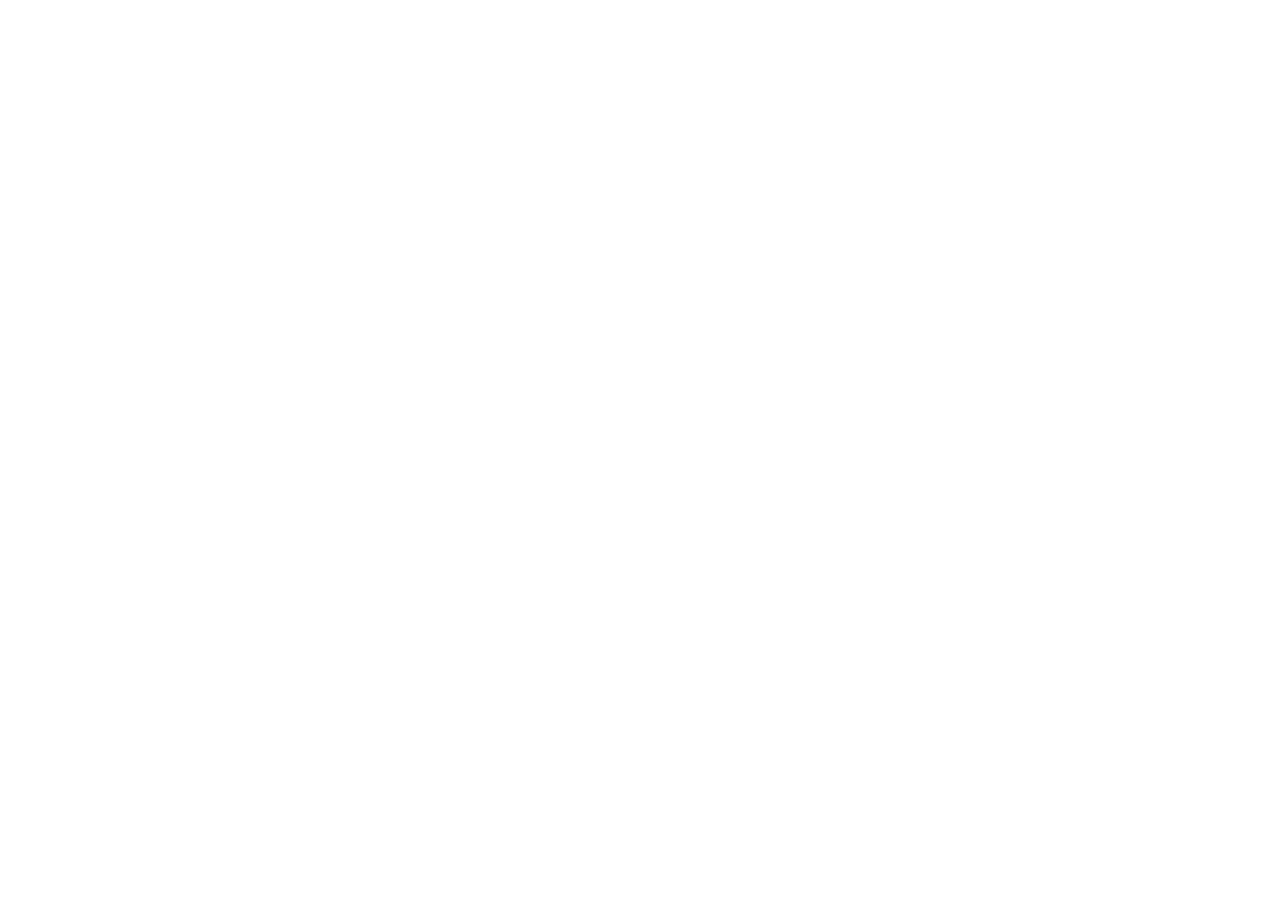
==== index.html @ cac6dc1b "added index.html and style.css" ====
<!DOCTYPE html>
<html lang="en">
<head>
    <meta charset="UTF-8">
    <meta name="viewport" content="width=device-width, initial-scale=1.0">
    <link rel="stylesheet" href="css/style.css">
    <title>Quiz App</title>
</head>
<body>
    
</body>
</html>
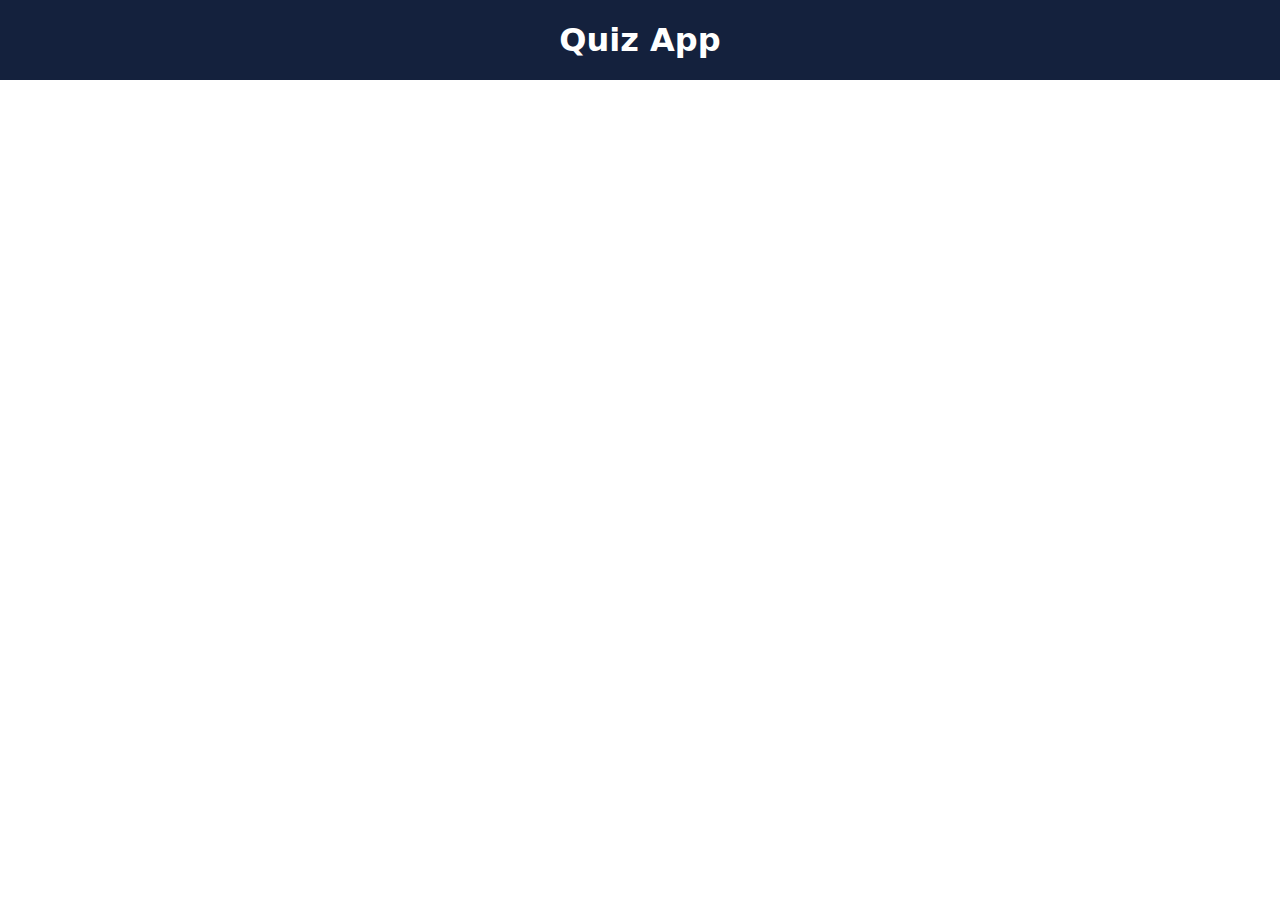
==== commit 95d9ed4c: "added header with title and fixed the position" ====
--- a/index.html
+++ b/index.html
@@ -7,6 +7,15 @@
     <title>Quiz App</title>
 </head>
 <body>
+    <header id="header" class="header-container">
+            <h1>Quiz App</h1>
+    </header>
+    <main class="main-container">
+
+    </main>
+    <footer class="footer-container">
+
+    </footer>
     
 </body>
 </html>--- a/css/style.css
+++ b/css/style.css
@@ -0,0 +1,23 @@
+*{
+    box-sizing: border-box;
+    margin: 0;
+    padding: 0;
+}
+
+body{
+    background-color: edf2f4;
+    font-family: system-ui;
+}
+
+.header-container{
+    background-color: #14213d;
+    color: #FFFFFF;
+    height: 80px;
+    width: 100%;
+    display:flex;
+    justify-content: center;
+    align-items: center;
+    z-index: 3;
+    position: fixed;
+    top: 0;
+}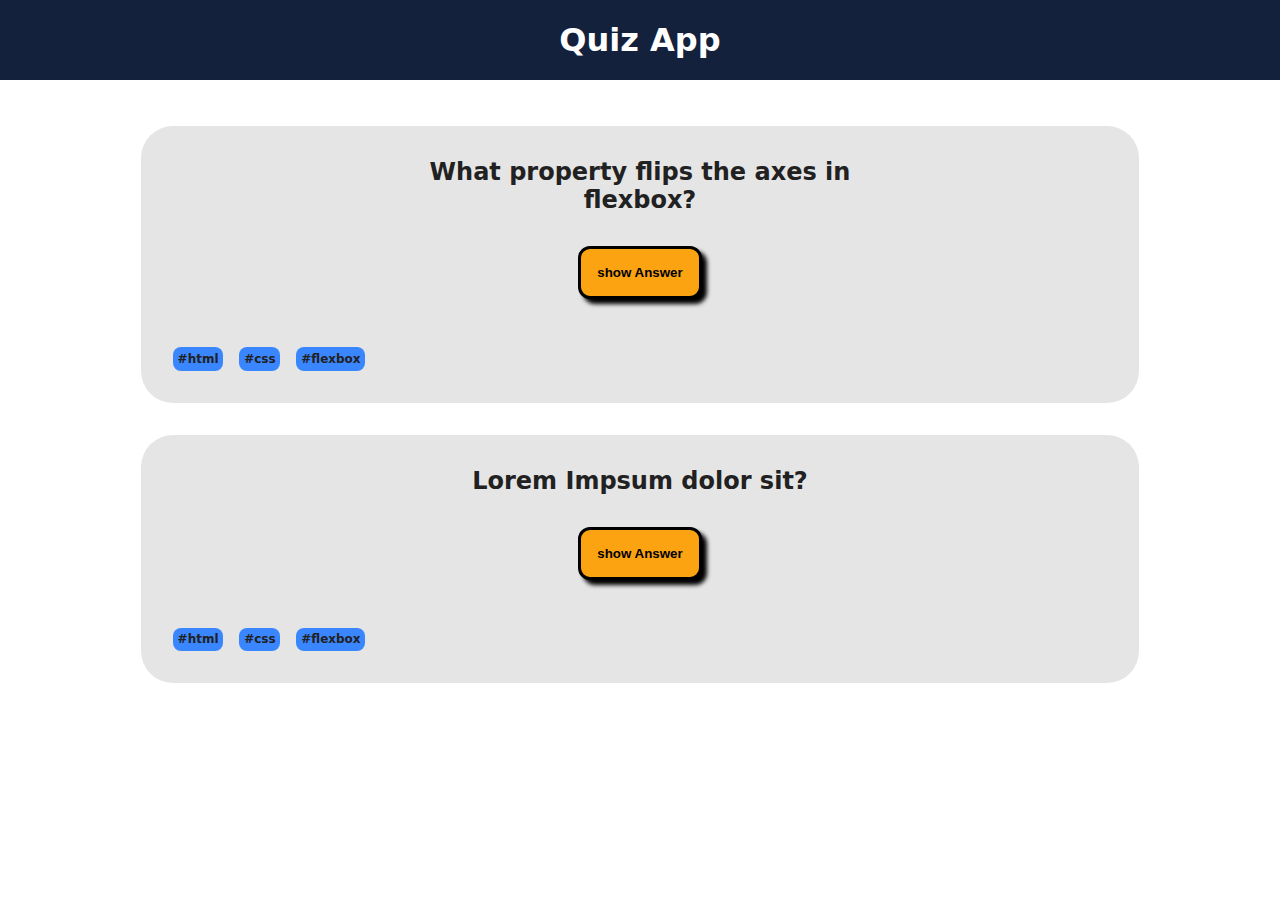
==== commit 7364ea91: "added questioncard" ====
--- a/index.html
+++ b/index.html
@@ -7,15 +7,34 @@
     <title>Quiz App</title>
 </head>
 <body>
+
     <header id="header" class="header-container">
             <h1>Quiz App</h1>
     </header>
     <main class="main-container">
+        <div class="question-card">
+            <h2>What property flips the axes in flexbox?</h2>
+            <button class="answer-button">show Answer</button>
+            <ul class="card-chips">
+                <li class="card-chip">#html</li>
+                <li class="card-chip">#css</li>
+                <li class="card-chip">#flexbox</li>
+            </ul>
+        </div>
+        <div class="question-card">
+            <h2>Lorem Impsum dolor sit?</h2>
+            <button class="answer-button">show Answer</button>
+            <ul class="card-chips">
+                <li class="card-chip">#html</li>
+                <li class="card-chip">#css</li>
+                <li class="card-chip">#flexbox</li>
+            </ul>
+        </div>
 
     </main>
     <footer class="footer-container">
 
     </footer>
-    
+
 </body>
 </html>--- a/css/style.css
+++ b/css/style.css
@@ -20,4 +20,68 @@
     z-index: 3;
     position: fixed;
     top: 0;
-}+}
+
+.main-container{
+    position: relative;
+    margin-top: 110px;
+    padding: 1rem;
+    display: flex;
+    flex-direction: column;
+    justify-content: center;
+    align-items: center;
+    align-content: center;
+    gap: 2rem;
+
+    width: 100%;
+}
+
+.question-card{
+    background-color: #e5e5e5;
+    color: rgb(33, 33, 33);
+    display: flex;
+    flex-direction: column;
+    justify-content: space-evenly;
+    align-items:center;
+    padding: 2rem;
+    gap: 2rem;
+    width: 80%;
+    flex: 1;
+
+    border-radius: 2rem;
+    /* height: 250px; */
+    
+}
+.question-card h2{
+    width: 50%;
+    color: rgb(33, 33, 33);
+    text-align: center;
+}
+
+.answer-button{
+    padding: 1rem;
+    border-radius: 12px;
+    box-shadow: 5px 5px 4px;
+    border: solid;
+    font-weight: 600;
+    background-color: #fca311;
+}
+
+.card-chips{
+    list-style-type: none;
+    display: flex;
+    align-self: start;
+    padding: 0,5rem;
+    gap: 1rem;
+    margin-top: 1rem;
+}
+.card-chip{
+    padding: 0.3rem;
+    gap: 1rem;
+
+    background-color: #3a86ff;
+    border-radius: 8px;
+
+    font-size: 12px;
+    font-weight: 700;
+}
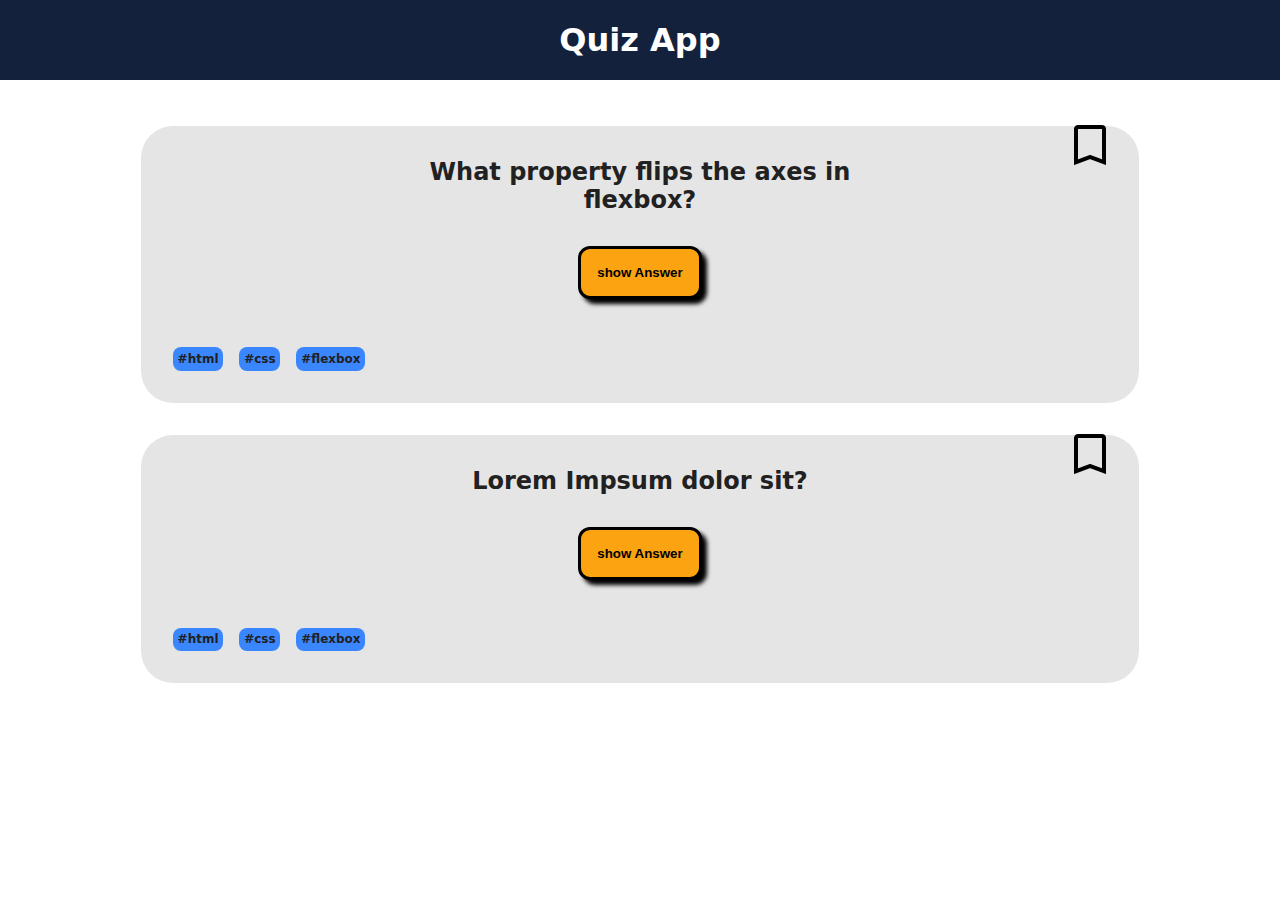
==== commit 411ddb93: "added bookmark image to question-card" ====
--- a/index.html
+++ b/index.html
@@ -20,6 +20,7 @@
                 <li class="card-chip">#css</li>
                 <li class="card-chip">#flexbox</li>
             </ul>
+            <img src="./images/bookmark-48.png" alt="bookmark" class="bookmark-img">
         </div>
         <div class="question-card">
             <h2>Lorem Impsum dolor sit?</h2>
@@ -29,6 +30,7 @@
                 <li class="card-chip">#css</li>
                 <li class="card-chip">#flexbox</li>
             </ul>
+            <img src="./images/bookmark-48.png" alt="bookmark" class="bookmark-img">
         </div>
 
     </main>
--- a/css/style.css
+++ b/css/style.css
@@ -50,7 +50,7 @@
 
     border-radius: 2rem;
     /* height: 250px; */
-    
+    position: relative;
 }
 .question-card h2{
     width: 50%;
@@ -85,3 +85,9 @@
     font-size: 12px;
     font-weight: 700;
 }
+
+.bookmark-img{
+    position: absolute;
+    right: 25px;
+    top: -5px
+}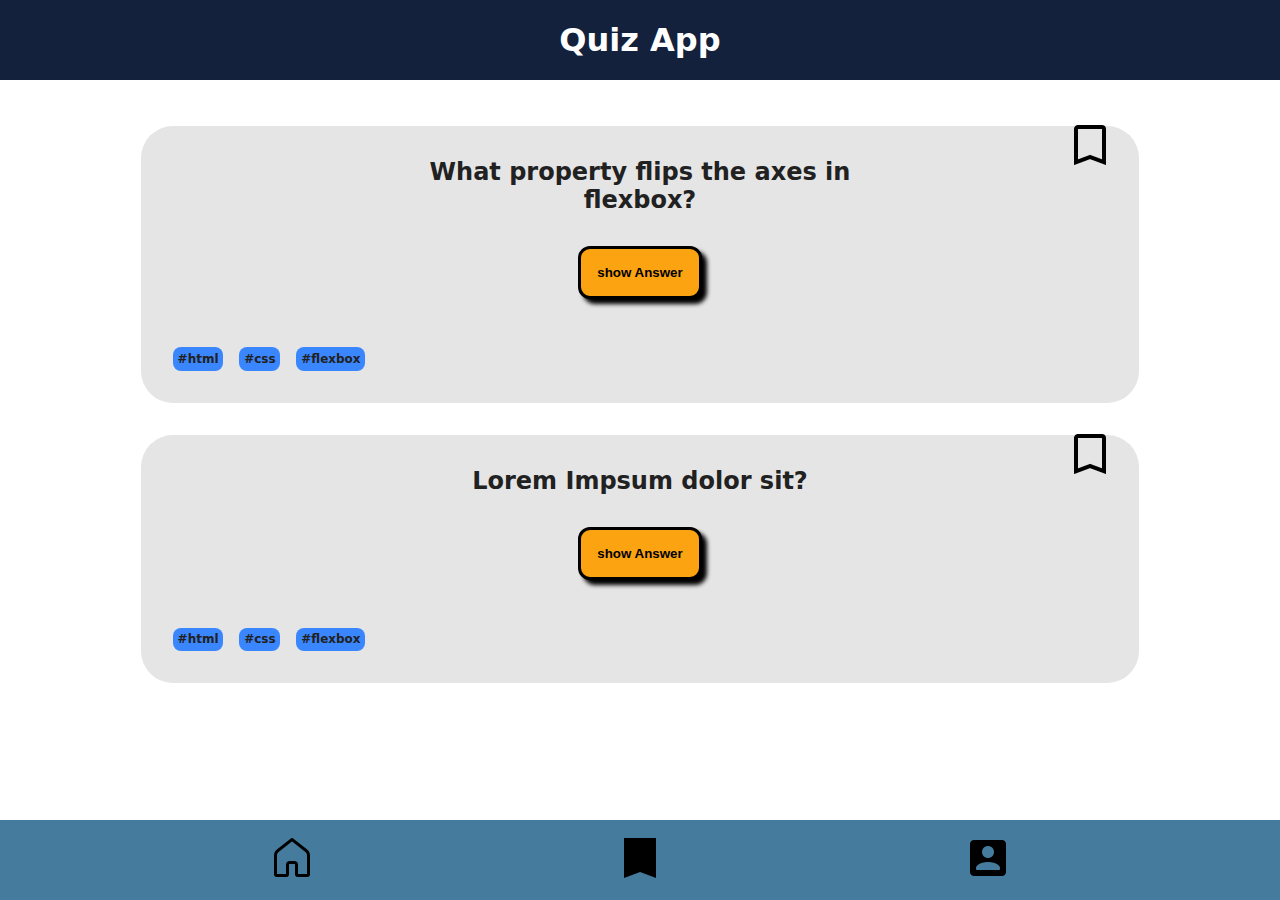
==== commit 72b2642f: "added navbar bottom" ====
--- a/index.html
+++ b/index.html
@@ -34,8 +34,12 @@
         </div>
 
     </main>
-    <footer class="footer-container">
-
+    <footer class="footer-container">    
+            <ul class="navbar-bottom-container">
+                <li><a href="#"><img src="./images/icons8-home-48.png" alt=""></a></li>
+                <li><a href="#"><img src="./images/bookmark-48-filled.png" alt=""></a></li>
+                <li><a href="#"><img src="./images/icons8-avatar-48.png" alt=""></a></li>
+            </ul>
     </footer>
 
 </body>
--- a/css/style.css
+++ b/css/style.css
@@ -34,6 +34,7 @@
     gap: 2rem;
 
     width: 100%;
+    z-index: 1;
 }
 
 .question-card{
@@ -90,4 +91,31 @@
     position: absolute;
     right: 25px;
     top: -5px
+}
+
+.footer-container{
+    background-color: #457b9d;
+    color: snow;
+    display: flex;
+    justify-content: center;
+    align-items: center;
+    width: 100%;
+height: 80px;
+    bottom: 0;
+    left:0;
+    right: 0;
+    position: fixed;
+    z-index: 3;
+
+}
+
+.navbar-bottom-container{
+    list-style-type: none;
+    display: flex;
+    flex-direction: row;
+    justify-content: space-evenly;
+    align-items: center;
+    gap: 2rem;
+    width: 100%;
+
 }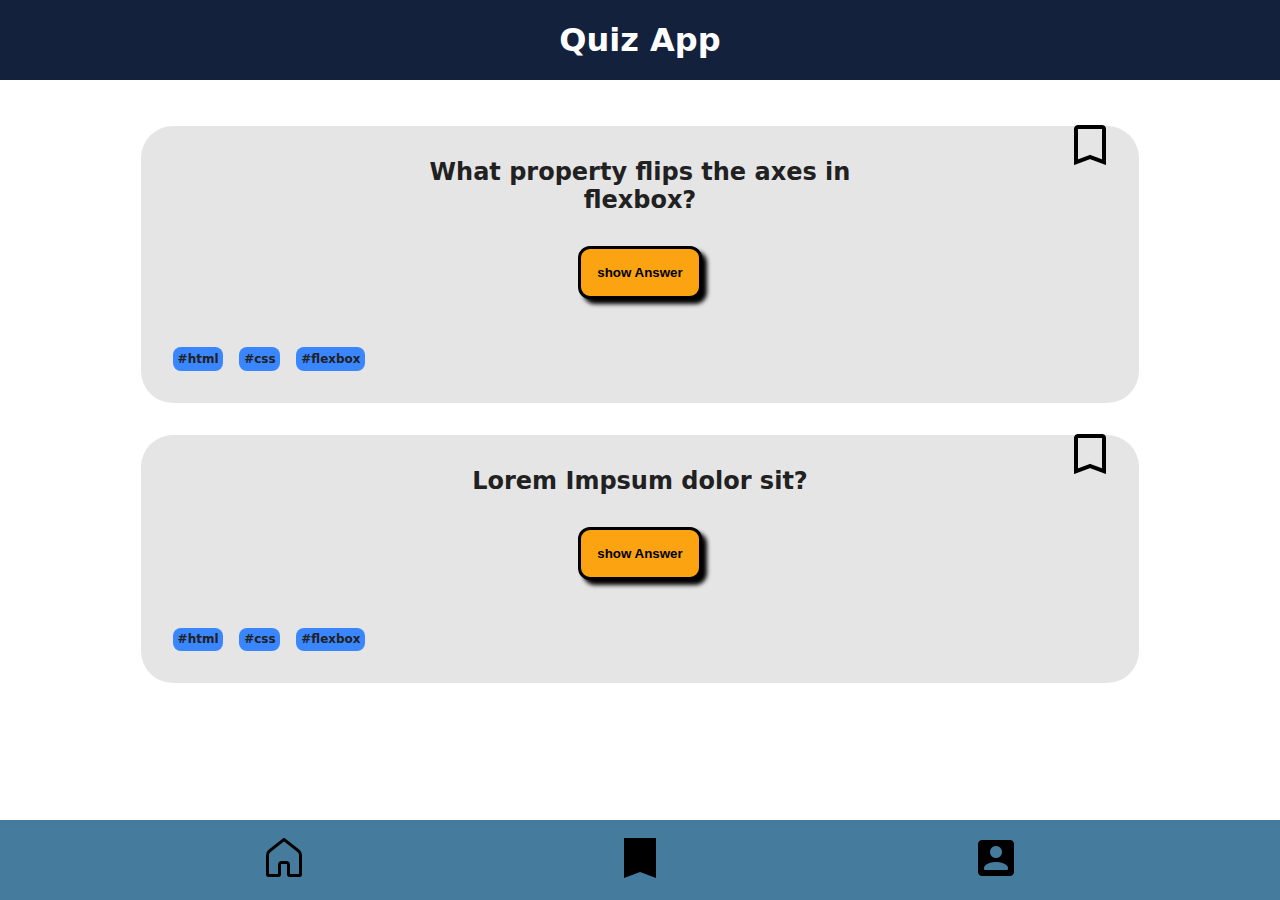
==== commit 584b2af1: "added hover effect in navibar" ====
--- a/index.html
+++ b/index.html
@@ -36,9 +36,9 @@
     </main>
     <footer class="footer-container">    
             <ul class="navbar-bottom-container">
-                <li><a href="#"><img src="./images/icons8-home-48.png" alt=""></a></li>
-                <li><a href="#"><img src="./images/bookmark-48-filled.png" alt=""></a></li>
-                <li><a href="#"><img src="./images/icons8-avatar-48.png" alt=""></a></li>
+                <li class="nav-icon"><a href="./index.html"><img src="./images/icons8-home-48.png" alt="" class="nav-icon"></a></li>
+                <li class="nav-icon"><a href="./bookmarkpage.html"><img src="./images/bookmark-48-filled.png" alt="" class="nav-icon"></a></li>
+                <li class="nav-icon"><a href="#"><img src="./images/icons8-avatar-48.png" alt="" class="nav-icon"></a></li>
             </ul>
     </footer>
 
--- a/css/style.css
+++ b/css/style.css
@@ -118,4 +118,16 @@
     gap: 2rem;
     width: 100%;
 
+}
+
+.nav-icon a{
+    width: 100%;
+}
+.nav-icon a img{
+    height: 100%;
+    padding: 1rem;
+}
+.nav-icon a  img:hover{
+    background-color: #669bf2;
+
 }